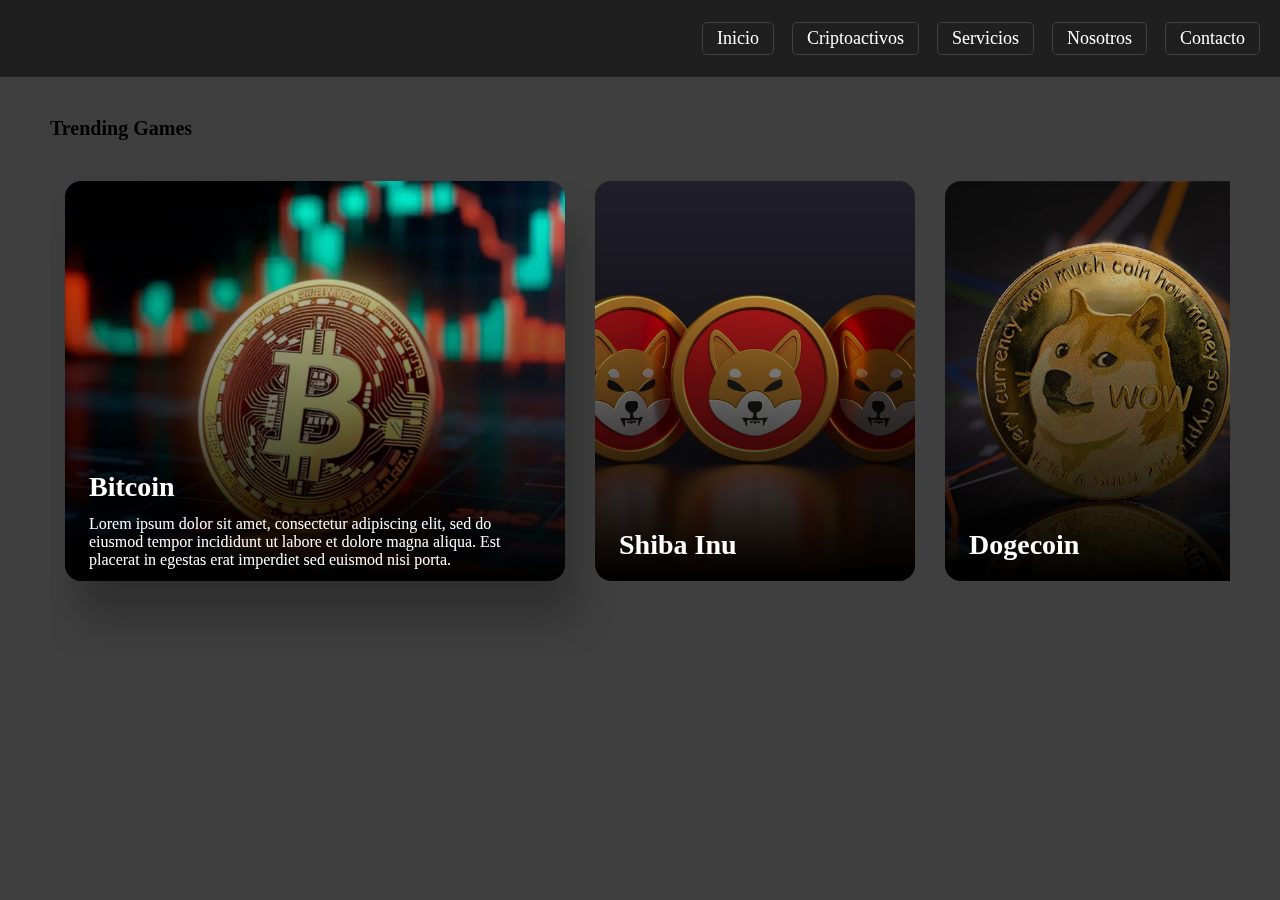
==== index.html @ 3d4a5984 "Nuevo inicio" ====
<!DOCTYPE html>
<html lang="es">
<head>
    <meta charset="UTF-8">
    <meta name="viewport" content="width=device-width, initial-scale=1.0">
    <title>Index</title>
    <link rel="stylesheet" href="style.css">
    <link rel="stylesheet" href="style_carrusel.css">
    <link rel="stylesheet" href="https://cdnjs.cloudflare.com/ajax/libs/OwlCarousel2/2.3.4/assets/owl.carousel.min.css">
    <script src="https://cdnjs.cloudflare.com/ajax/libs/jquery/3.6.0/jquery.min.js"></script>
</head>
<body>

    <nav class="navbar">
        <!-- LOGO -->
        <div class="logo"><img src="images/LogoBlanco.png" alt=""></div>
    
        <!-- NAVIGATION MENU -->
        <ul class="nav-links">
    
          <!-- USING CHECKBOX HACK -->
          <input type="checkbox" id="checkbox_toggle" />
          <label for="checkbox_toggle" class="hamburger">&#9776;</label>
    
          <!-- NAVIGATION MENUS -->
          <div class="menu">
    
            <li><a href="index.html">Inicio</a></li>
            <li><a href="criptoactivos.html">Criptoactivos</a></li>
    
            <li class="services">
              <a href="servicios.html">Servicios</a>
    
              <!-- DROPDOWN MENU -->
              <ul class="dropdown">
                <li><a href="index.html">Inicio </a></li>
                <li><a href="contacto.html">Contacto</a></li>
                <li><a href="criptoactivos.html">Criptoactivos</a></li>
                <li><a href="servicios.html">Servicios</a></li>
                <li><a href="nosotros.html">Nosotros</a></li>
              </ul>
    
            </li>
    
            <li><a href="nosotros.html">Nosotros</a></li>
            <li><a href="contacto.html">Contacto</a></li>
          </div>
        </ul>
      </nav>

      <br>
      <br>
      <br>

      <script src="https://cdnjs.cloudflare.com/ajax/libs/OwlCarousel2/2.3.4/owl.carousel.min.js"></script>
      <section class="game-section">
        <h2 class="line-title">trending games</h2>
        <div class="owl-carousel custom-carousel owl-theme">
          <div class="item active" style="background-image: url(images/bitcoin.webp);">
            <div class="item-desc">
              <h3>Bitcoin</h3>
              <p>Lorem ipsum dolor sit amet, consectetur adipiscing elit, sed do eiusmod tempor incididunt ut labore et dolore magna aliqua. 
                Est placerat in egestas erat imperdiet sed euismod nisi porta.</p>
            </div>
          </div>
          <div class="item" style="background-image: url(images/shiba.jpg);">
            <div class="item-desc">
              <h3>Shiba Inu</h3>
              <p>Lorem ipsum dolor sit amet, consectetur adipiscing elit, sed do eiusmod tempor incididunt ut labore et dolore magna aliqua. 
                Ullamcorper malesuada proin libero nunc consequat interdum.</p>
            </div>
          </div>
          <div class="item" style="background-image: url(images/doge.jpg);">
            <div class="item-desc">
              <h3>Dogecoin</h3>
              <p>Lorem ipsum dolor sit amet, consectetur adipiscing elit, sed do eiusmod tempor incididunt ut labore et dolore magna aliqua. 
                Ullamcorper malesuada proin libero nunc consequat interdum.</p>
            </div>
          </div>
          <div class="item" style="background-image: url(images/solana.webp);">
            <div class="item-desc">
              <h3>Solana</h3>
              <p>Lorem ipsum dolor sit amet, consectetur adipiscing elit, sed do eiusmod tempor incididunt ut labore et dolore magna aliqua. 
                Ullamcorper malesuada proin libero nunc consequat interdum.</p>
            </div>
          </div>
          <div class="item" style="background-image: url(images/ethereum.jpeg);">
            <div class="item-desc">
              <h3>Ethereum</h3>
              <p>Lorem ipsum dolor sit amet, consectetur adipiscing elit, sed do eiusmod tempor incididunt ut labore et dolore magna aliqua. 
                Ullamcorper malesuada proin libero nunc consequat interdum.</p>
            </div>
          </div>
          <div class="item" style="background-image: url(images/polygon.jpeg);">
            <div class="item-desc">
              <h3>Polygon</h3>
              <p>Lorem ipsum dolor sit amet, consectetur adipiscing elit, sed do eiusmod tempor incididunt ut labore et dolore magna aliqua. 
                Ullamcorper malesuada proin libero nunc consequat interdum.</p>
            </div>
          </div>
        </div>
        </div>
      </section>

      <script>

            $(".custom-carousel").owlCarousel({
            autoWidth: true,
            loop: true
            });
            $(document).ready(function () {
            $(".custom-carousel .item").click(function () {
                $(".custom-carousel .item").not($(this)).removeClass("active");
                $(this).toggleClass("active");
            });
            });


      </script>
    

</body>
</html>
---- style.css ----
/* UTILITIES */
* {
  margin: 0;
  padding: 0;
  box-sizing: border-box;
}

body {
  font-family: cursive;
  background-image: url('images/Fondo.jpg');
  background-size: cover; /* Ajusta la imagen de fondo para que cubra todo el área del body */
  background-repeat: no-repeat; /* Evita que la imagen de fondo se repita */
  background-color: rgba(0, 0, 0, 0.5); /* Fondo negro con 50% de opacidad */
  background-attachment: fixed;
}

body::before {
  content: "";
  position: fixed;
  top: 0;
  left: 0;
  width: 100%;
  height: 100%;
  background-color: rgba(0, 0, 0, 0.5); /* Fondo negro con 50% de opacidad */
  z-index: -1; /* Coloca el pseudo-elemento detrás del contenido del body */
  }


a {
  text-decoration: none;
}

li {
  list-style: none;
}

/* NAVBAR STYLING STARTS */
.navbar {
  display: flex;
  align-items: center;
  justify-content: space-between;
  padding: 20px;
  background-color: rgba(0, 0, 0,0.5);
  color: #fff;
  position: fixed;
  width: 100%;
  z-index: 1000;
  border-bottom: 1px solid #414141;
}

.nav-links a {
  color: #fff;
}

/* LOGO */
.logo {
  font-size: 32px;
 
}

.logo img {
  width: 60px; /* ajusta el ancho según sea necesario */
  height: auto; /* permite que la altura se ajuste automáticamente para mantener la proporción */
}

/* NAVBAR MENU */
.menu {
  display: flex;
  gap: 1em;
  font-size: 18px;
}

.menu li:hover {
  border: 1px solid #e81cff; /* Estilo del borde al hacer hover */
}

.menu li {
  padding: 5px 14px;
  border: 1px solid #414141; /* Estilo inicial del borde */
  border-radius: 5px;
  transition: border 0.3s ease; /* Transición para el borde */
}

/* DROPDOWN MENU */
.services {
  position: relative; 
}

.dropdown {
  background-color: rgba(0, 0, 0, 0);
  padding: 1em 0;
  position: absolute; /*WITH RESPECT TO PARENT*/
  display: none;
  border-radius: 8px;
  top: 35px;
}

.dropdown li + li {
  margin-top: 10px;
}

.dropdown li {
  padding: 0.5em 1em;
  width: 8em;
  text-align: center;
}

.dropdown li:hover {
  background-color: rgb(0, 0, 0);
}

.services:hover .dropdown {
  display: block;
}

input[type=checkbox] {
  display: none;
} 

/* HAMBURGER MENU */
.hamburger {
  display: none;
  font-size: 24px;
  user-select: none;
}

/* APPLYING MEDIA QUERIES */
@media (max-width: 768px) {

  body {
    background-position: center; /* Centra el fondo en dispositivos móviles */
  }

 .menu {
    display:none;
    position: absolute;
    background-color:rgb(0, 0, 0);
    right: 0;
    left: 0;
    text-align: center;
    padding: 16px 0;
    margin-top: 40px;
  }

  .menu li:hover {
    display: inline-block;
    background-color:rgb(0, 0, 0);
    transition: 0.3s ease;
  }

  .menu li + li {
    margin-top: 12px;
  }

  input[type=checkbox]:checked ~ .menu {
    display: block;
  }

  .hamburger {
    display: block;
  }

  .dropdown {
    left: 50%;
    top: 30px;
    transform: translateX(35%);
  }

  .dropdown li:hover {
    background-color: rgb(0, 0, 0);
  }
}
    .card {
      background-color: rgba(13, 2, 2, 0);
      color:white;
  }

  .card-body {
      /* Ajusta el espaciado del texto según sea necesario */
      padding: 20px;
  }

  .content-container {
    margin-top: 0px; /* Ajusta el valor según sea necesario para dar suficiente espacio después del navbar */
    margin-bottom: 20px;
  }

















.form-container {
  width: 100%;
  max-width: 400px;
  margin: 50px auto;
  background: linear-gradient(rgba(0, 0, 0, 0.8), rgba(0, 0, 0, 0.8)); /* Gradiente lineal con color transparente */
  border: 2px solid transparent;
  padding: 32px 24px;
  font-size: 14px;
  font-family: inherit;
  color: white;
  display: flex;
  flex-direction: column;
  gap: 20px;
  box-sizing: border-box;
  border-radius: 16px;
  position: relative;
  margin-top: 100px;
}

.form-container button:active {
  scale: 0.95;
}

.form-container .form {
  display: flex;
  flex-direction: column;
  gap: 20px;
}

.form-container .form-group {
  display: flex;
  flex-direction: column;
  gap: 2px;
}

.form-container .form-group label {
  display: block;
  margin-bottom: 5px;
  color: #ffffff;
  font-weight: 600;
  font-size: 12px;
}

.form-container .form-group input {
  width: 100%;
  padding: 12px 16px;
  border-radius: 8px;
  color: #fff;
  font-family: inherit;
  background-color: transparent;
  border: 1px solid #414141;
}

.form-container .form-group textarea {
  width: 100%;
  padding: 12px 16px;
  border-radius: 8px;
  resize: none;
  color: #fff;
  height: 96px;
  border: 1px solid #414141;
  background-color: transparent;
  font-family: inherit;
}

.form-container .form-group input::placeholder {
  opacity: 0.5;
}

.form-container .form-group input:focus {
  outline: none;
  border-color: #e81cff;
}

.form-container .form-group textarea:focus {
  outline: none;
  border-color: #e81cff;
}

.form-container .form-submit-btn {
  display: flex;
  align-items: flex-start;
  justify-content: center;
  align-self: flex-start;
  font-family: inherit;
  color: #717171;
  font-weight: 600;
  width: 40%;
  background: #313131;
  border: 1px solid #414141;
  padding: 12px 16px;
  font-size: inherit;
  gap: 8px;
  margin-top: 20px;
  cursor: pointer;
  border-radius: 6px;
}

.form-container .form-submit-btn:hover {
  background-color: #fff;
  border-color: #fff;
}





.card-with-bg {
  background: linear-gradient(rgba(0, 0, 0, 0.8), rgba(0, 0, 0, 0.8)); /* Gradiente lineal con color transparente */
  border: 2px solid transparent;
  border-radius: 16px;
}

.square-img {
  height: 18rem; 
  object-fit: cover; 
}
.card {
  margin-top: 100px;
  transition: border-color 0.3s ease;
  border-radius: 16px; 
}

.card img {
  border-radius: 16px;
}

.card:hover {
  border-color: #e81cff;
}





.container_card {
  display: flex;
  flex-wrap: wrap; /* Permite que las tarjetas se ajusten automáticamente a la pantalla */
  justify-content: center;
  padding: 20px; /* Añade espacio entre las tarjetas y el borde de la ventana */
  margin-top: 80px; 
}
.card_b {
  flex: 1 1 250px;
  max-width: 250px;
  background-color: rgba(0, 0, 0, 0.8);
  border-radius: 10px;
  box-shadow: 0 4px 8px rgba(0, 0, 0, 0.1);
  margin: 10px;
  padding: 20px;
  text-align: center;
  transition: background-color 0.3s ease, border-color 0.3s ease; /* Agrega una transición al color de fondo y al color del borde */
  border: 1px solid #414141; /* Estilo inicial del borde */
}

.card_b:hover {
  background-color: rgba(0, 0, 0, 0.6);
  border-color: #e81cff; /* Cambia el color del borde al hacer hover */
}
.card_b img {
  max-width: 100px; /* Define el ancho máximo de las imágenes dentro de las tarjetas */
  max-height: 100px; /* Define la altura máxima de las imágenes dentro de las tarjetas */
  margin-bottom: 10px; /* Añade espacio entre la imagen y el texto */
}
.card_b p {
  color: #fff; /* Cambia el color del texto dentro de las tarjetas a negro */
}
---- style_carrusel.css ----
@charset "utf-8";

/******* Fonts Import Start **********/
@import url("https://fonts.googleapis.com/css2?family=Roboto:wght@400;700&display=swap");
/********* Fonts Face CSS End **********/

/******* Common Element CSS Start ******/

.clear {
  clear: both;
}
img {
  max-width: 100%;
  border: 0px;
}
ul,
ol {
  list-style: none;
}
a {
  text-decoration: none;
  color: inherit;
  outline: none;
  transition: all 0.4s ease-in-out;
  -webkit-transition: all 0.4s ease-in-out;
}
a:focus,
a:active,
a:visited,
a:hover {
  text-decoration: none;
  outline: none;
}
a:hover {
  color: #e73700;
}
h2 {
  margin-bottom: 8px;
  padding-bottom: 16px;
  font-size: 20px;
  line-height: 28px;
  font-weight: 700;
  position: relative;
  text-transform: capitalize;
}
h3 {
  margin: 0 0 10px;
  font-size: 28px;
  line-height: 36px;
}
button {
  outline: none !important;
}
/******* Common Element CSS End *********/



/******* Middle section CSS Start ******/
/* -------- Landing page ------- */
.game-section {
  padding: 60px 50px;
}
.game-section .owl-stage {
  margin: 15px 0;
  display: flex;
  display: -webkit-flex;
}
.game-section .item {
  margin: 0 15px 60px;
  width: 320px;
  height: 400px;
  display: flex;
  display: -webkit-flex;
  align-items: flex-end;
  -webkit-align-items: flex-end;
  background: #343434 no-repeat center center / cover;
  border-radius: 16px;
  overflow: hidden;
  position: relative;
  transition: all 0.4s ease-in-out;
  -webkit-transition: all 0.4s ease-in-out;
  cursor: pointer;
}
.game-section .item.active {
  width: 500px;
  box-shadow: 12px 40px 40px rgba(0, 0, 0, 0.25);
  -webkit-box-shadow: 12px 40px 40px rgba(0, 0, 0, 0.25);
}
.game-section .item:after {
  content: "";
  display: block;
  position: absolute;
  height: 100%;
  width: 100%;
  left: 0;
  top: 0;
  background-image: linear-gradient(rgba(0, 0, 0, 0), rgba(0, 0, 0, 1));
}
.game-section .item-desc {
  padding: 0 24px 12px;
  color: #fff;
  position: relative;
  z-index: 1;
  overflow: hidden;
  transform: translateY(calc(100% - 54px));
  -webkit-transform: translateY(calc(100% - 54px));
  transition: all 0.4s ease-in-out;
  -webkit-transition: all 0.4s ease-in-out;
}
.game-section .item.active .item-desc {
  transform: none;
  -webkit-transform: none;
}
.game-section .item-desc p {
  opacity: 0;
  -webkit-transform: translateY(32px);
  transform: translateY(32px);
  transition: all 0.4s ease-in-out 0.2s;
  -webkit-transition: all 0.4s ease-in-out 0.2s;
}
.game-section .item.active .item-desc p {
  opacity: 1;
  -webkit-transform: translateY(0);
  transform: translateY(0);
}
.game-section .owl-theme.custom-carousel .owl-dots {
  margin-top: -20px;
  position: relative;
  z-index: 5;
}
/******** Middle section CSS End *******/

/***** responsive css Start ******/

@media (min-width: 992px) and (max-width: 1199px) {
  h2 {
    margin-bottom: 32px;
  }
  h3 {
    margin: 0 0 8px;
    font-size: 24px;
    line-height: 32px;
  }

  /* -------- Landing page ------- */
  .game-section {
    padding: 50px 30px;
  }
  .game-section .item {
    margin: 0 12px 60px;
    width: 260px;
    height: 360px;
  }
  .game-section .item.active {
    width: 400px;
  }
  .game-section .item-desc {
    transform: translateY(calc(100% - 46px));
    -webkit-transform: translateY(calc(100% - 46px));
  }
}

@media (min-width: 768px) and (max-width: 991px) {
  h2 {
    margin-bottom: 32px;
  }
  h3 {
    margin: 0 0 8px;
    font-size: 24px;
    line-height: 32px;
  }
  .line-title {
    width: 330px;
  }

  /* -------- Landing page ------- */
  .game-section {
    padding: 50px 30px 40px;
  }
  .game-section .item {
    margin: 0 12px 60px;
    width: 240px;
    height: 330px;
  }
  .game-section .item.active {
    width: 360px;
  }
  .game-section .item-desc {
    transform: translateY(calc(100% - 42px));
    -webkit-transform: translateY(calc(100% - 42px));
  }
}

@media (max-width: 767px) {

  h2 {
    margin-bottom: 20px;
  }
  h3 {
    margin: 0 0 8px;
    font-size: 19px;
    line-height: 24px;
  }
  .line-title {
    width: 250px;
  }

  /* -------- Landing page ------- */
  .game-section {
    padding: 30px 15px 20px;
  }
  .game-section .item {
    margin: 0 10px 40px;
    width: 200px;
    height: 280px;
  }
  .game-section .item.active {
    width: 270px;
    box-shadow: 6px 10px 10px rgba(0, 0, 0, 0.25);
    -webkit-box-shadow: 6px 10px 10px rgba(0, 0, 0, 0.25);
  }
  .game-section .item-desc {
    padding: 0 14px 5px;
    transform: translateY(calc(100% - 42px));
    -webkit-transform: translateY(calc(100% - 42px));
  }
}
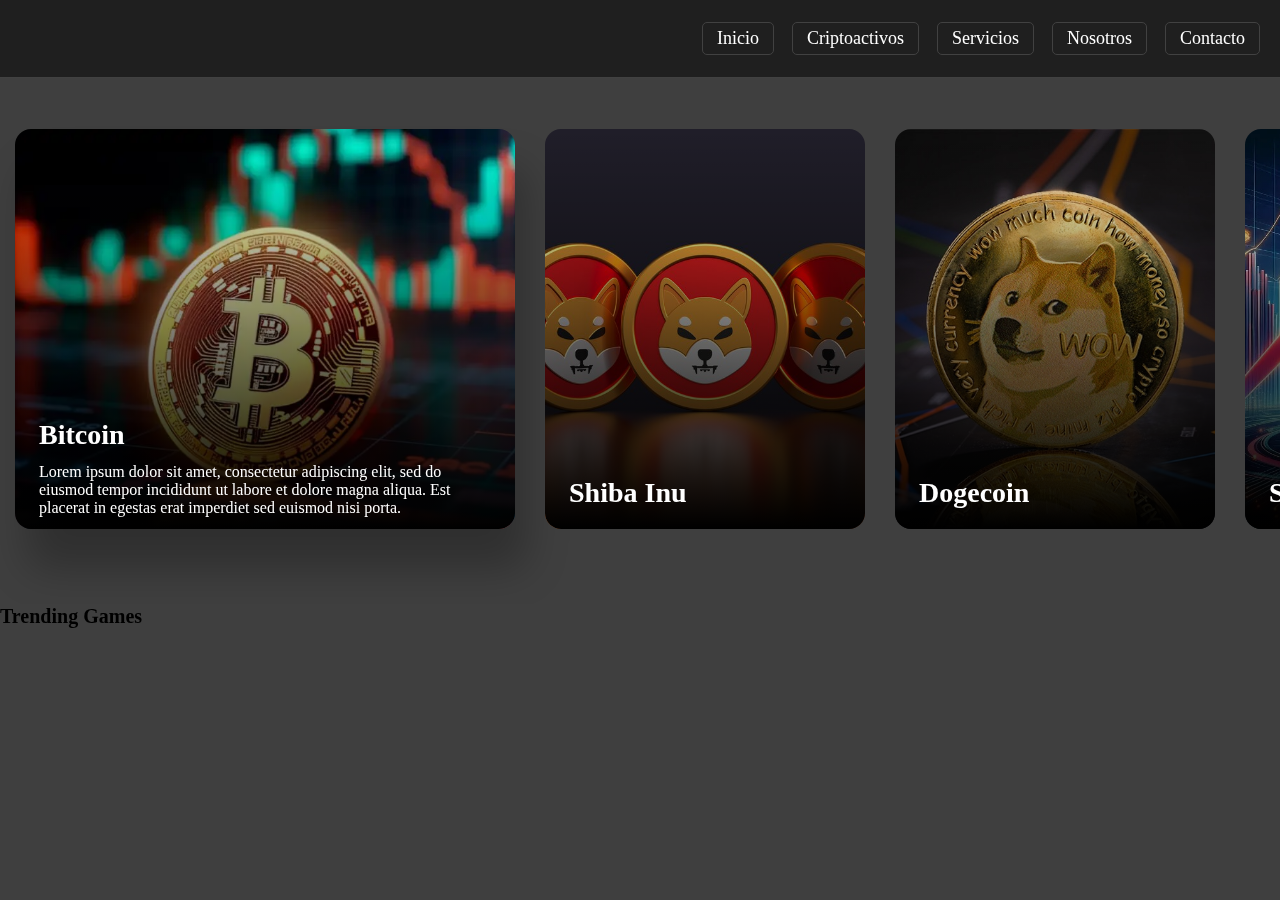
==== commit 47abf2e5: "Se ajusto el carrusel a toda la pantalla" ====
--- a/index.html
+++ b/index.html
@@ -54,7 +54,7 @@
 
       <script src="https://cdnjs.cloudflare.com/ajax/libs/OwlCarousel2/2.3.4/owl.carousel.min.js"></script>
       <section class="game-section">
-        <h2 class="line-title">trending games</h2>
+        
         <div class="owl-carousel custom-carousel owl-theme">
           <div class="item active" style="background-image: url(images/bitcoin.webp);">
             <div class="item-desc">
@@ -100,6 +100,8 @@
           </div>
         </div>
         </div>
+
+        <h2 class="line-title">trending games</h2>
       </section>
 
       <script>
--- a/style_carrusel.css
+++ b/style_carrusel.css
@@ -58,7 +58,7 @@
 /******* Middle section CSS Start ******/
 /* -------- Landing page ------- */
 .game-section {
-  padding: 60px 50px;
+  padding: 60px 0px;
 }
 .game-section .owl-stage {
   margin: 15px 0;
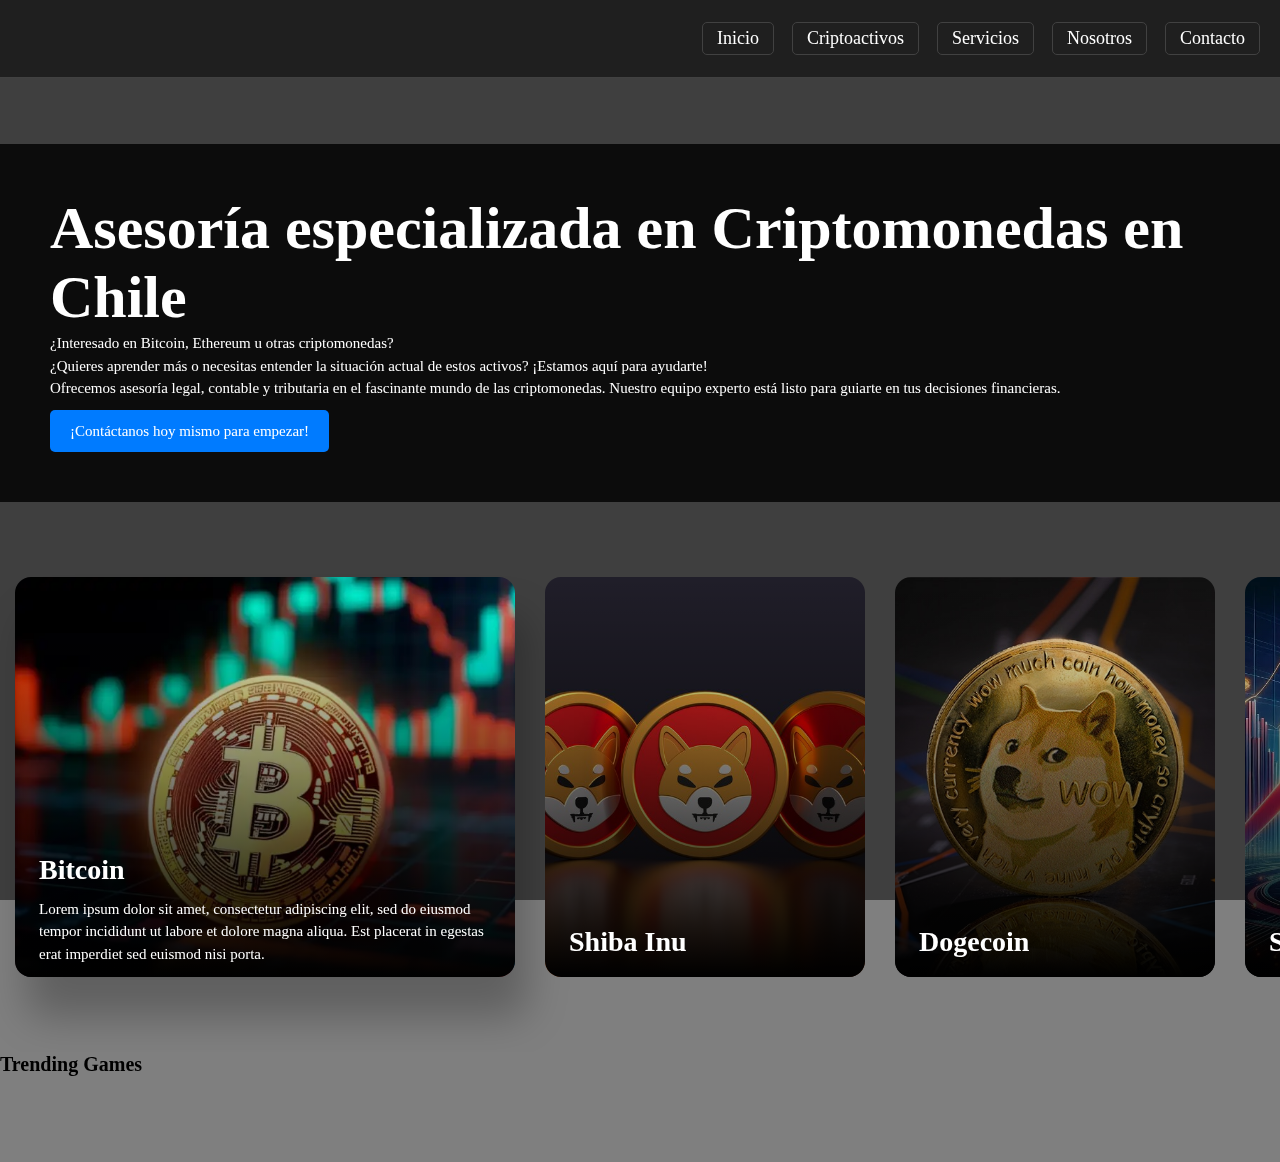
==== commit 21063f14: "Cambio en colores y texto en el inicio" ====
--- a/index.html
+++ b/index.html
@@ -51,6 +51,16 @@
       <br>
       <br>
       <br>
+
+      <div class="container">
+        <h1>Asesoría especializada en Criptomonedas en Chile</h1>
+        <p>¿Interesado en Bitcoin, Ethereum u otras criptomonedas?</p>
+        <p>¿Quieres aprender más o necesitas entender la situación actual de estos activos? ¡Estamos aquí para ayudarte!</p>
+        <p>Ofrecemos asesoría legal, contable y tributaria en el fascinante mundo de las criptomonedas. Nuestro equipo experto está listo para guiarte en tus decisiones financieras.</p>
+        <p><a href="contacto.html" class="btn">¡Contáctanos hoy mismo para empezar!</a></p>
+      </div>
+
+
 
       <script src="https://cdnjs.cloudflare.com/ajax/libs/OwlCarousel2/2.3.4/owl.carousel.min.js"></script>
       <section class="game-section">
--- a/style.css
+++ b/style.css
@@ -25,6 +25,39 @@
   z-index: -1; /* Coloca el pseudo-elemento detrás del contenido del body */
   }
 
+  .container {
+    max-width: auto;
+    margin: 90px auto 0;
+    margin-top: 90px;
+    padding: 50px;
+    background-color: rgba(0, 0, 0, 0.8);
+  }
+
+  h1 {
+    color: #fff;
+    font-size: 60px;
+    margin-left: 0;
+  }
+  p {
+      color: #fff;
+      font-size: 15px;
+      line-height: 1.5;
+      margin-left: 0;
+  }
+  .btn {
+      display: inline-block;
+      padding: 10px 20px;
+      background-color: #007bff;
+      color: #fff;
+      text-decoration: none;
+      border-radius: 5px;
+      transition: background-color 0.3s ease;
+      margin-top: 10px;
+  }
+  .btn:hover {
+      background-color: #0056b3;
+  }
+
 
 a {
   text-decoration: none;
@@ -169,21 +202,34 @@
   .dropdown li:hover {
     background-color: rgb(0, 0, 0);
   }
-}
-    .card {
-      background-color: rgba(13, 2, 2, 0);
-      color:white;
+
+
+  }
+  .card {
+    max-width: 350px;
+    background-color: rgba(13, 2, 2, 0);
+    color:white;
+    margin: 10px;
   }
 
   .card-body {
       /* Ajusta el espaciado del texto según sea necesario */
-      padding: 20px;
+      padding: 10px;
   }
 
   .content-container {
     margin-top: 0px; /* Ajusta el valor según sea necesario para dar suficiente espacio después del navbar */
-    margin-bottom: 20px;
-  }
+    
+  }
+
+  .container_con {
+    max-width: 1000px; /* Ajusta el ancho máximo del contenedor según sea necesario */
+    margin: 0px auto; /* Centra el contenedor horizontalmente */
+    padding: 40px;
+    display: flex; /* Utiliza flexbox para el diseño de los elementos internos */
+    justify-content: center; /* Centra los elementos horizontalmente */
+    flex-wrap: wrap; /* Permite que los elementos se envuelvan si no caben en una sola fila */
+}
 
 
 
--- a/style_carrusel.css
+++ b/style_carrusel.css
@@ -32,7 +32,7 @@
   outline: none;
 }
 a:hover {
-  color: #e73700;
+  color: #e81cff;
 }
 h2 {
   margin-bottom: 8px;
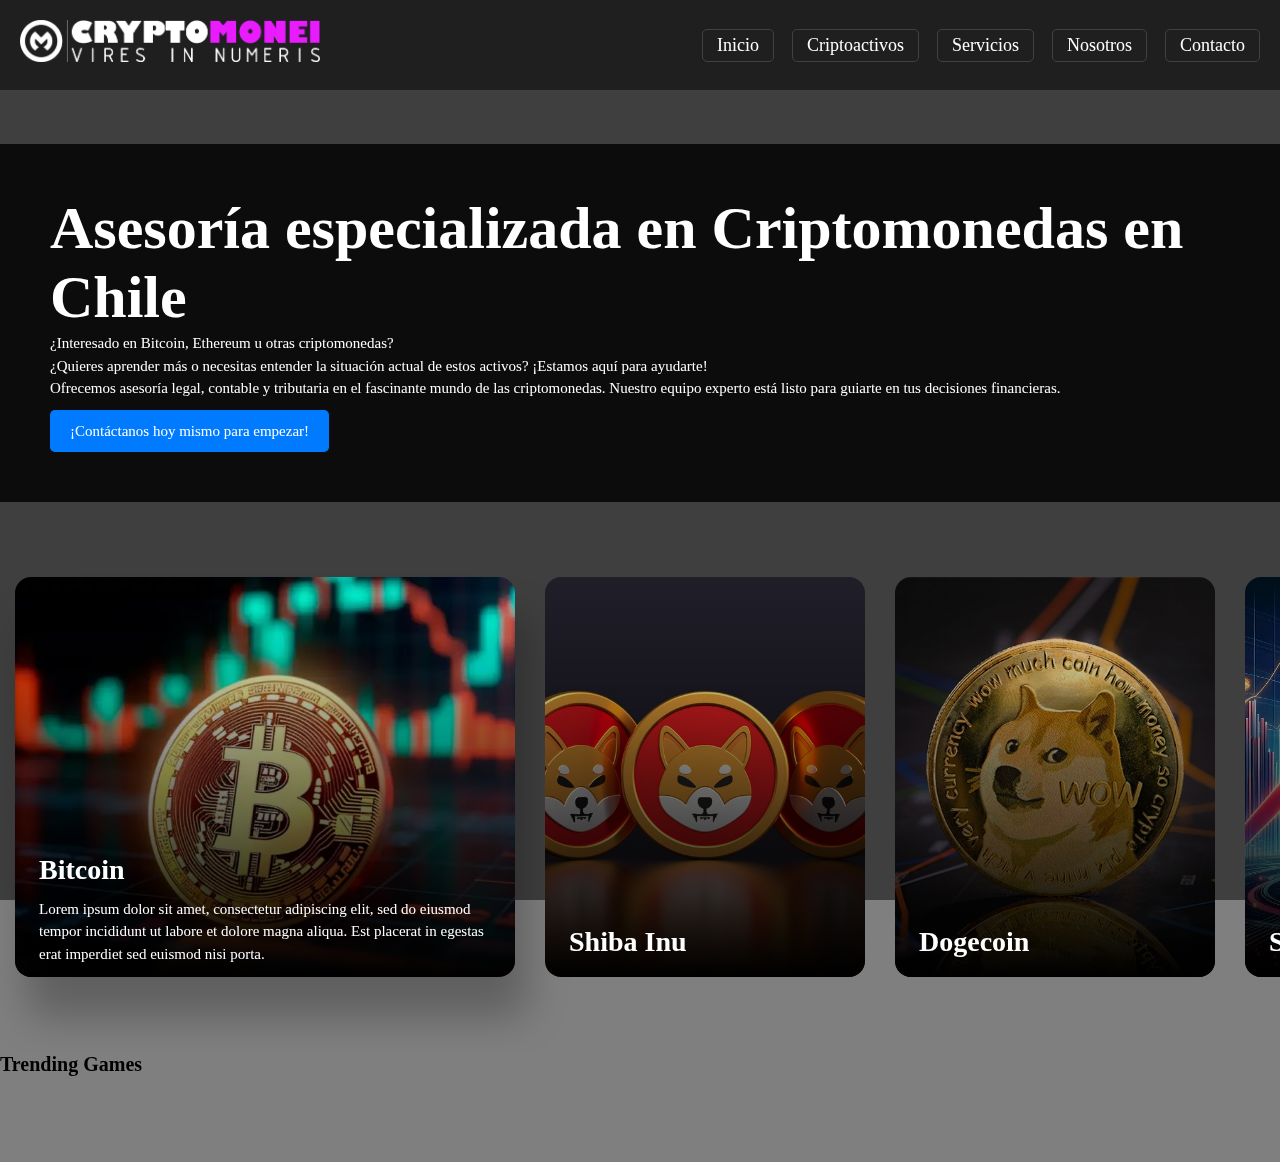
==== commit 05e5f6d1: "Cambio de icono" ====
--- a/index.html
+++ b/index.html
@@ -13,7 +13,7 @@
 
     <nav class="navbar">
         <!-- LOGO -->
-        <div class="logo"><img src="images/LogoBlanco.png" alt=""></div>
+        <div class="logo"><img src="images/LogoBlanco_completo.png" alt=""></div>
     
         <!-- NAVIGATION MENU -->
         <ul class="nav-links">
@@ -29,15 +29,13 @@
             <li><a href="criptoactivos.html">Criptoactivos</a></li>
     
             <li class="services">
-              <a href="servicios.html">Servicios</a>
+              <a href="#">Servicios</a>
     
               <!-- DROPDOWN MENU -->
               <ul class="dropdown">
-                <li><a href="index.html">Inicio </a></li>
-                <li><a href="contacto.html">Contacto</a></li>
-                <li><a href="criptoactivos.html">Criptoactivos</a></li>
-                <li><a href="servicios.html">Servicios</a></li>
-                <li><a href="nosotros.html">Nosotros</a></li>
+                <li><a href="comprar.html">Comprar</a></li>
+                <li><a href="vender.html">Vender</a></li>
+                
               </ul>
     
             </li>
--- a/style.css
+++ b/style.css
@@ -92,7 +92,7 @@
 }
 
 .logo img {
-  width: 60px; /* ajusta el ancho según sea necesario */
+  width: 300px; /* ajusta el ancho según sea necesario */
   height: auto; /* permite que la altura se ajuste automáticamente para mantener la proporción */
 }
 
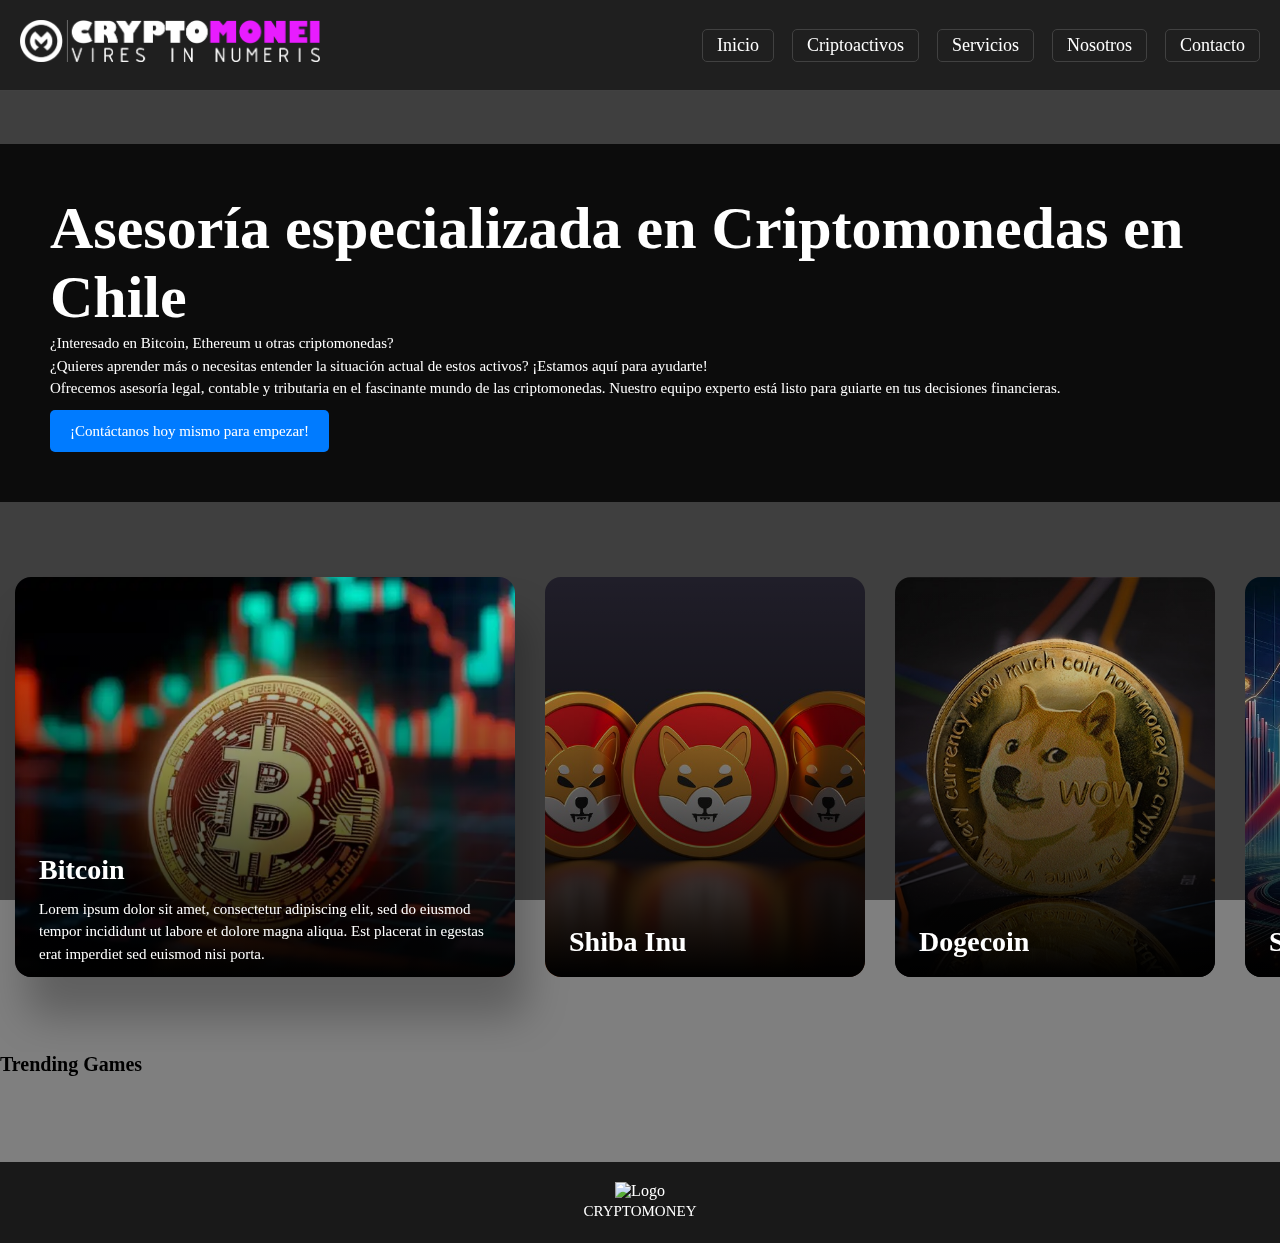
==== commit 74133fdf: "FOOTER" ====
--- a/index.html
+++ b/index.html
@@ -129,5 +129,15 @@
       </script>
     
 
+    <body>
+      <div class="content_footer">
+          <!-- Contenido de la página -->
+      </div>
+      <div class="footer">
+          <img src="images/LogoBlanco.png" alt="Logo">
+          <p>CRYPTOMONEY</p>
+      </div>
+  </body>
+
 </body>
 </html>--- a/style.css
+++ b/style.css
@@ -416,3 +416,16 @@
 }
 
 
+.content_footer {
+  flex: 1;
+}
+.footer {
+  background-color: rgba(0, 0, 0, 0.8);
+  color: white;
+  padding: 20px;
+  text-align: center;
+}
+.footer img {
+  width: 100px; /* Ajusta el tamaño según sea necesario */
+  height: auto;
+}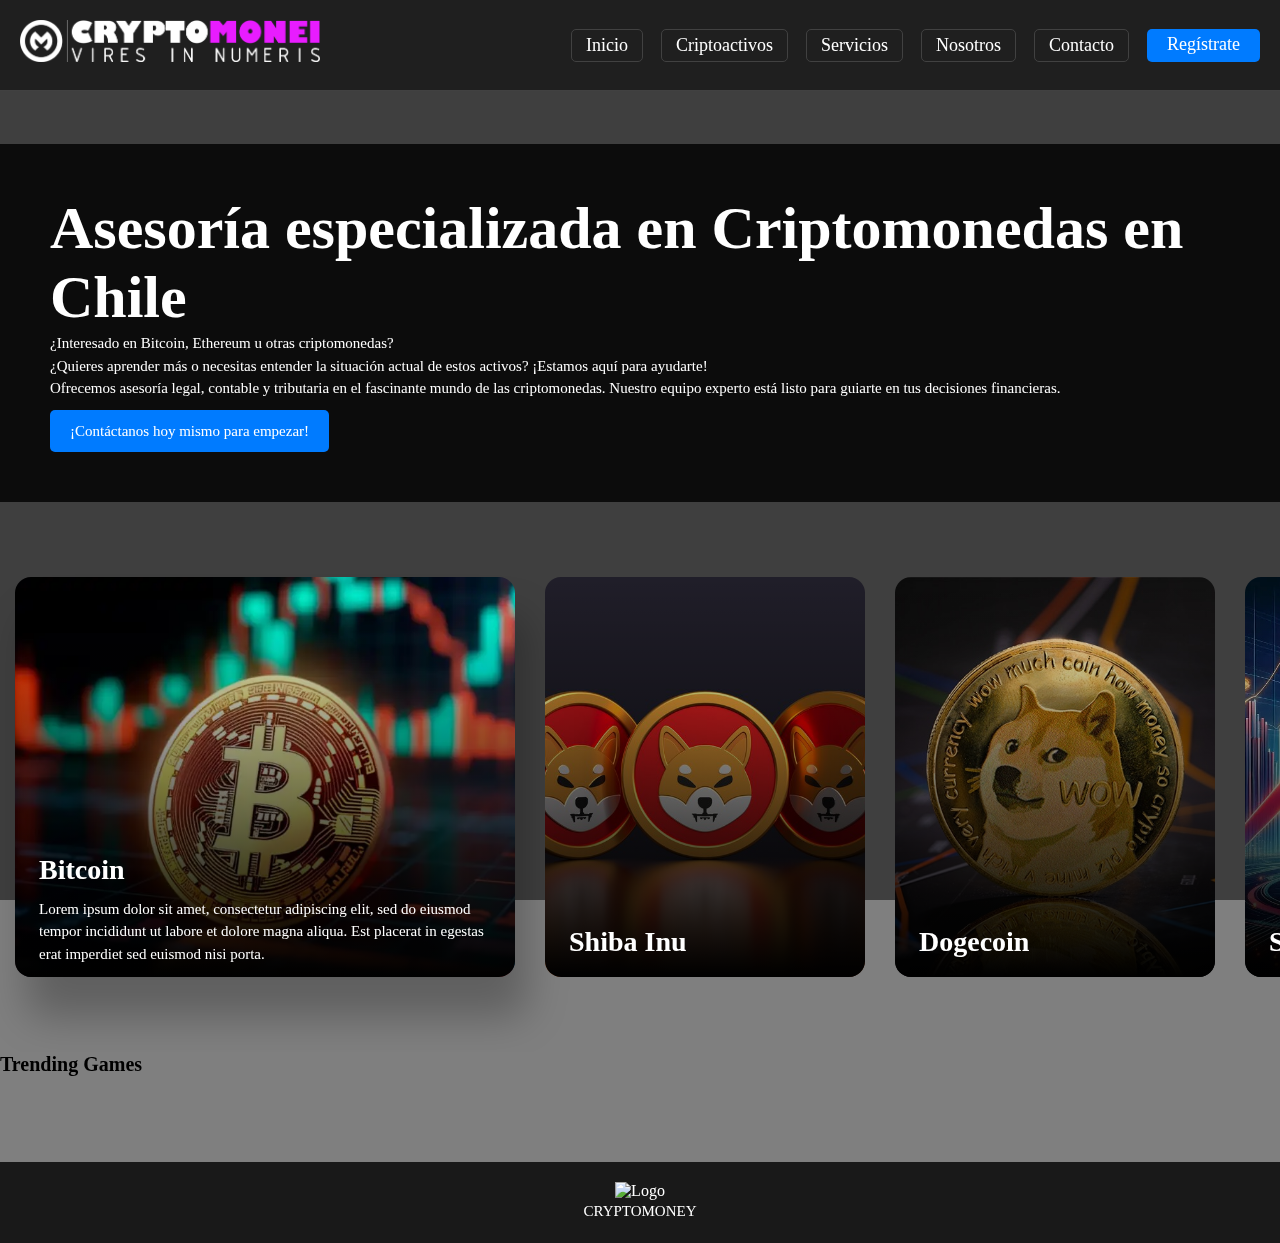
==== commit 6f941da0: "Nuevo boton de registro" ====
--- a/index.html
+++ b/index.html
@@ -42,7 +42,13 @@
     
             <li><a href="nosotros.html">Nosotros</a></li>
             <li><a href="contacto.html">Contacto</a></li>
+
+            <div class="register-button">
+              <a href="registro.html" >Regístrate</a>
+            </div>
+
           </div>
+          
         </ul>
       </nav>
 
--- a/style.css
+++ b/style.css
@@ -83,7 +83,26 @@
 
 .nav-links a {
   color: #fff;
-}
+  
+}
+
+
+
+/* BOTON DE REGISTRO */
+
+.register-button {
+  background-color: #007BFF; /* Fondo celeste */
+  padding: 5px 20px; /* Ajusta el padding según sea necesario */
+  border-radius: 5px; /* Agrega bordes redondeados si lo deseas */
+  text-align: center; 
+  /* Otros estilos específicos para el botón de registro */
+}
+
+.register-button a {
+  color: #fff; /* Texto blanco */
+  text-decoration: none; /* Quita el subrayado del enlace */
+}
+
 
 /* LOGO */
 .logo {
@@ -167,7 +186,7 @@
  .menu {
     display:none;
     position: absolute;
-    background-color:rgb(0, 0, 0);
+    background-color:rgb(0, 0, 0, 0.8);
     right: 0;
     left: 0;
     text-align: center;
@@ -175,9 +194,13 @@
     margin-top: 40px;
   }
 
+  .register-button {
+    margin-top: 12px;
+  }
+
   .menu li:hover {
-    display: inline-block;
-    background-color:rgb(0, 0, 0);
+    
+    background-color:rgb(0, 0, 0, 0.8);
     transition: 0.3s ease;
   }
 
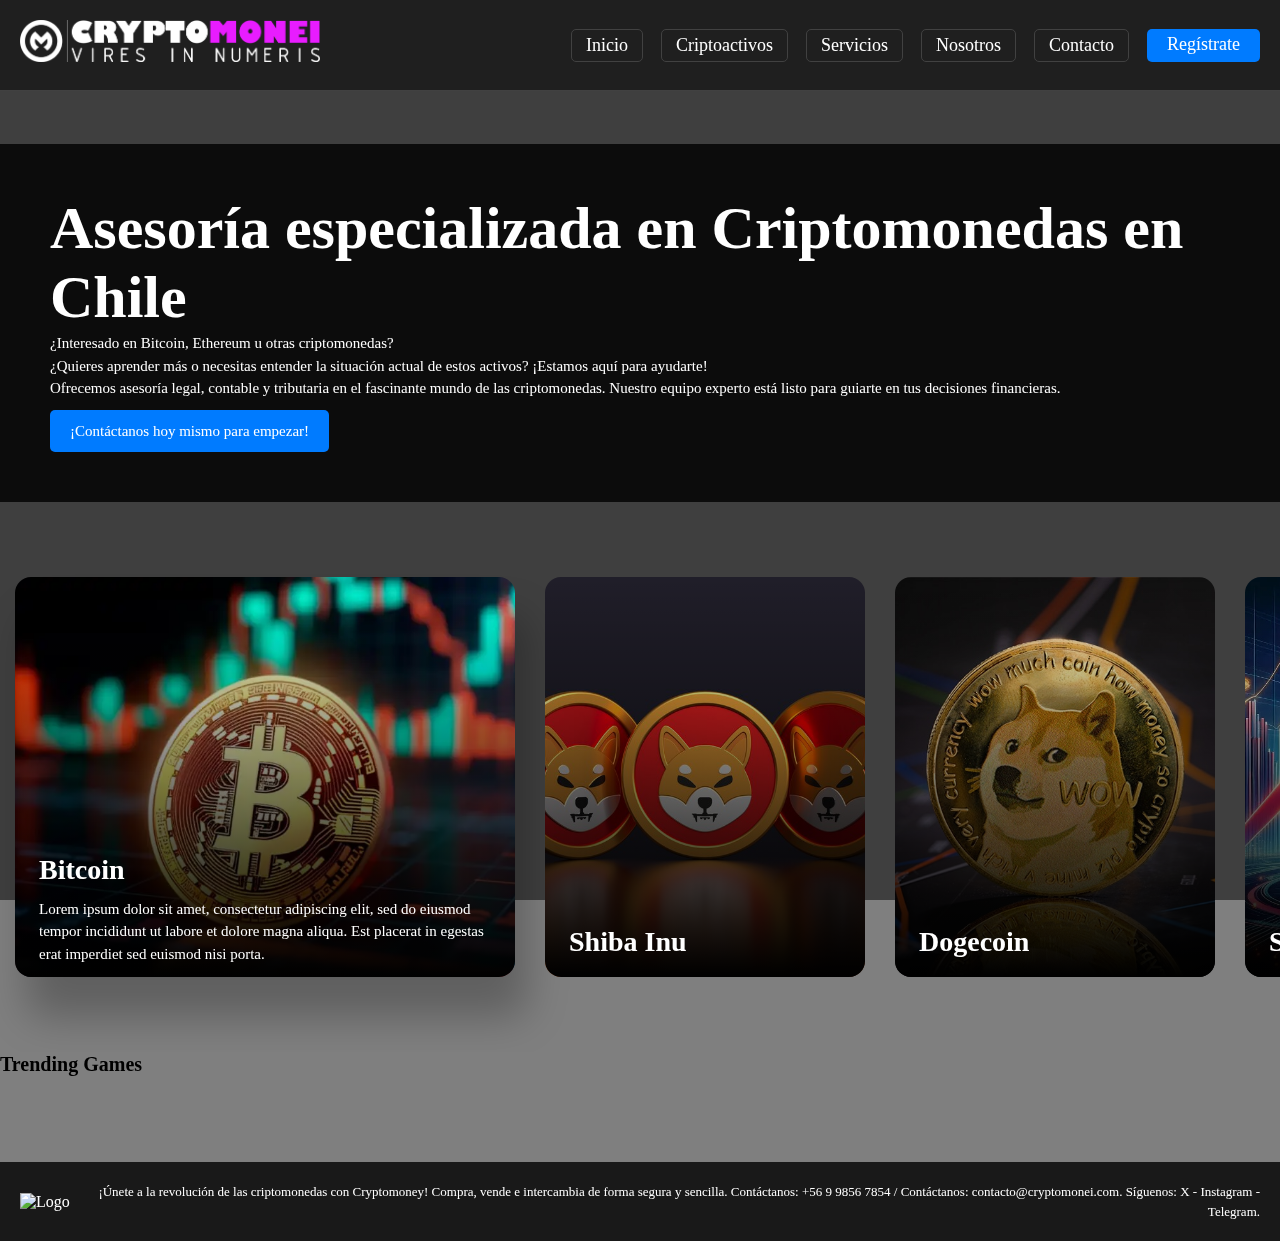
==== commit ea1095f5: "Nuevo registro" ====
--- a/index.html
+++ b/index.html
@@ -35,6 +35,7 @@
               <ul class="dropdown">
                 <li><a href="comprar.html">Comprar</a></li>
                 <li><a href="vender.html">Vender</a></li>
+                <li><a href="registro.html">Regístrate</a></li>
                 
               </ul>
     
@@ -140,10 +141,17 @@
           <!-- Contenido de la página -->
       </div>
       <div class="footer">
-          <img src="images/LogoBlanco.png" alt="Logo">
-          <p>CRYPTOMONEY</p>
+          <div class="footer-left">
+              <img src="images/LogoBlanco.png" alt="Logo">
+              
+          </div>
+          <div class="footer-right">
+              <p>¡Únete a la revolución de las criptomonedas con Cryptomoney! Compra, vende e intercambia de forma segura y sencilla. Contáctanos: +56 9 9856 7854 / Contáctanos: <a href="mailto:contacto@cryptomonei.com">contacto@cryptomonei.com</a>. Síguenos: <a href="https://x.com/home">X</a> - <a href="https://www.instagram.com/tu_usuario">Instagram</a> - <a href="https://t.me/tu_canal">Telegram</a>.</p>
+              
+          </div>
       </div>
   </body>
+  
 
 </body>
 </html>--- a/style.css
+++ b/style.css
@@ -443,12 +443,25 @@
   flex: 1;
 }
 .footer {
+  display: flex;
+  align-items: center;
+  justify-content: space-between;
   background-color: rgba(0, 0, 0, 0.8);
   color: white;
   padding: 20px;
-  text-align: center;
-}
-.footer img {
-  width: 100px; /* Ajusta el tamaño según sea necesario */
+}
+.footer-left {
+  display: flex;
+  align-items: center;
+}
+.footer-left img {
+  width: 50px; /* Ajusta el tamaño según sea necesario */
   height: auto;
+  margin-right: 10px; /* Espacio entre el logo y el texto */
+}
+.footer-right p {
+  margin: 0; /* Elimina el margen predeterminado del párrafo */
+  text-align: right; /* Alinea el texto a la derecha */
+  font-size: 13px;
+
 }